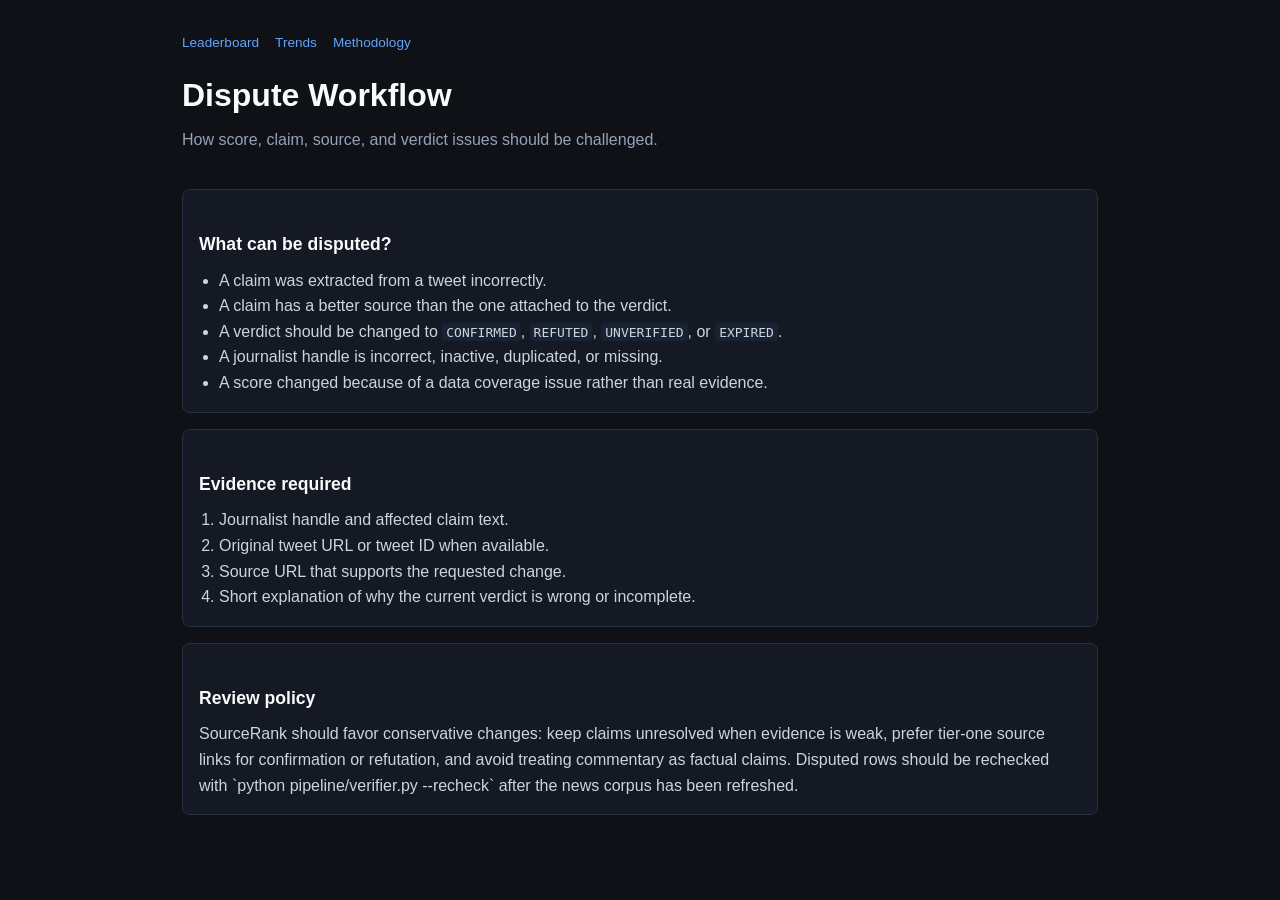
==== output/site/dispute.html @ f0237512 "Add public dispute workflow page" ====
<!DOCTYPE html>
<html lang="en">
<head>
  <meta charset="UTF-8" />
  <meta name="viewport" content="width=device-width, initial-scale=1.0" />
  <title>SourceRank Dispute Workflow</title>
  <style>
    *, *::before, *::after { box-sizing: border-box; margin: 0; padding: 0; }
    body {
      font-family: -apple-system, BlinkMacSystemFont, "Segoe UI", Roboto, sans-serif;
      background: #0f1117;
      color: #e2e8f0;
      min-height: 100vh;
      line-height: 1.6;
    }
    header, main { max-width: 980px; margin: 0 auto; }
    header { padding: 2rem 2rem 1.25rem; }
    main { padding: 0 2rem 3rem; }
    nav { display: flex; gap: 1rem; margin-bottom: 1rem; font-size: 0.85rem; }
    a { color: #60a5fa; text-decoration: none; }
    a:hover { text-decoration: underline; }
    h1 { color: #f8fafc; font-size: 2rem; margin-bottom: 0.4rem; }
    h2 { color: #f8fafc; font-size: 1.1rem; margin: 1.5rem 0 0.6rem; }
    p, li { color: #cbd5e1; }
    .subtle { color: #94a3b8; }
    .panel {
      background: #141923;
      border: 1px solid #263246;
      border-radius: 8px;
      padding: 1rem;
      margin-top: 1rem;
    }
    ol, ul { padding-left: 1.25rem; }
    code {
      background: #182232;
      padding: 0.1rem 0.25rem;
      border-radius: 4px;
    }
  </style>
</head>
<body>
<header>
  <nav>
    <a href="index.html">Leaderboard</a>
    <a href="trends.html">Trends</a>
    <a href="methodology.html">Methodology</a>
  </nav>
  <h1>Dispute Workflow</h1>
  <p class="subtle">How score, claim, source, and verdict issues should be challenged.</p>
</header>

<main>
  <section class="panel">
    <h2>What can be disputed?</h2>
    <ul>
      <li>A claim was extracted from a tweet incorrectly.</li>
      <li>A claim has a better source than the one attached to the verdict.</li>
      <li>A verdict should be changed to <code>CONFIRMED</code>, <code>REFUTED</code>, <code>UNVERIFIED</code>, or <code>EXPIRED</code>.</li>
      <li>A journalist handle is incorrect, inactive, duplicated, or missing.</li>
      <li>A score changed because of a data coverage issue rather than real evidence.</li>
    </ul>
  </section>

  <section class="panel">
    <h2>Evidence required</h2>
    <ol>
      <li>Journalist handle and affected claim text.</li>
      <li>Original tweet URL or tweet ID when available.</li>
      <li>Source URL that supports the requested change.</li>
      <li>Short explanation of why the current verdict is wrong or incomplete.</li>
    </ol>
  </section>

  <section class="panel">
    <h2>Review policy</h2>
    <p>
      SourceRank should favor conservative changes: keep claims unresolved when evidence is weak,
      prefer tier-one source links for confirmation or refutation, and avoid treating commentary
      as factual claims. Disputed rows should be rechecked with `python pipeline/verifier.py --recheck`
      after the news corpus has been refreshed.
    </p>
  </section>
</main>
</body>
</html>
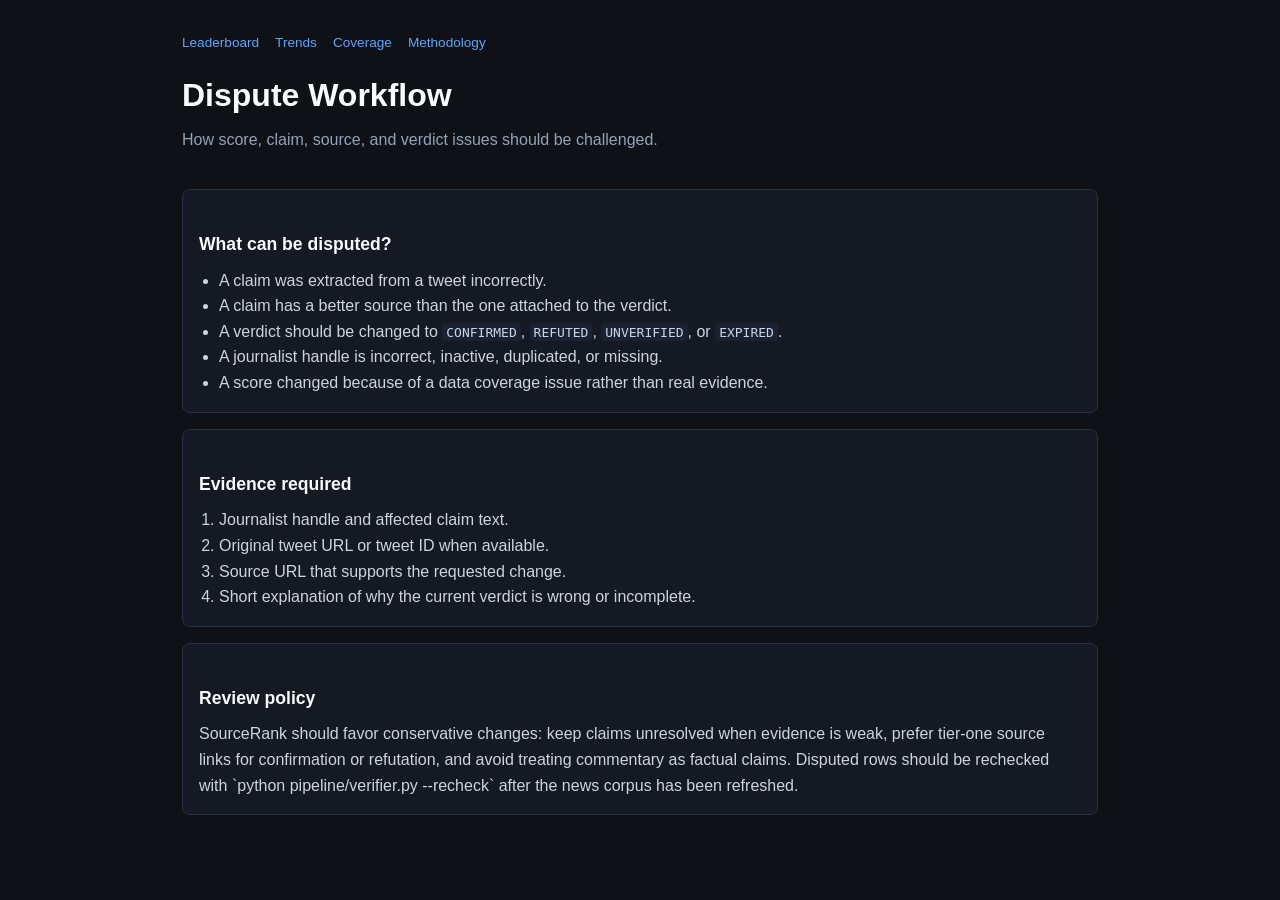
==== commit d865a0f8: "Add public coverage page" ====
--- a/output/site/dispute.html
+++ b/output/site/dispute.html
@@ -43,6 +43,7 @@
   <nav>
     <a href="index.html">Leaderboard</a>
     <a href="trends.html">Trends</a>
+    <a href="coverage.html">Coverage</a>
     <a href="methodology.html">Methodology</a>
   </nav>
   <h1>Dispute Workflow</h1>
